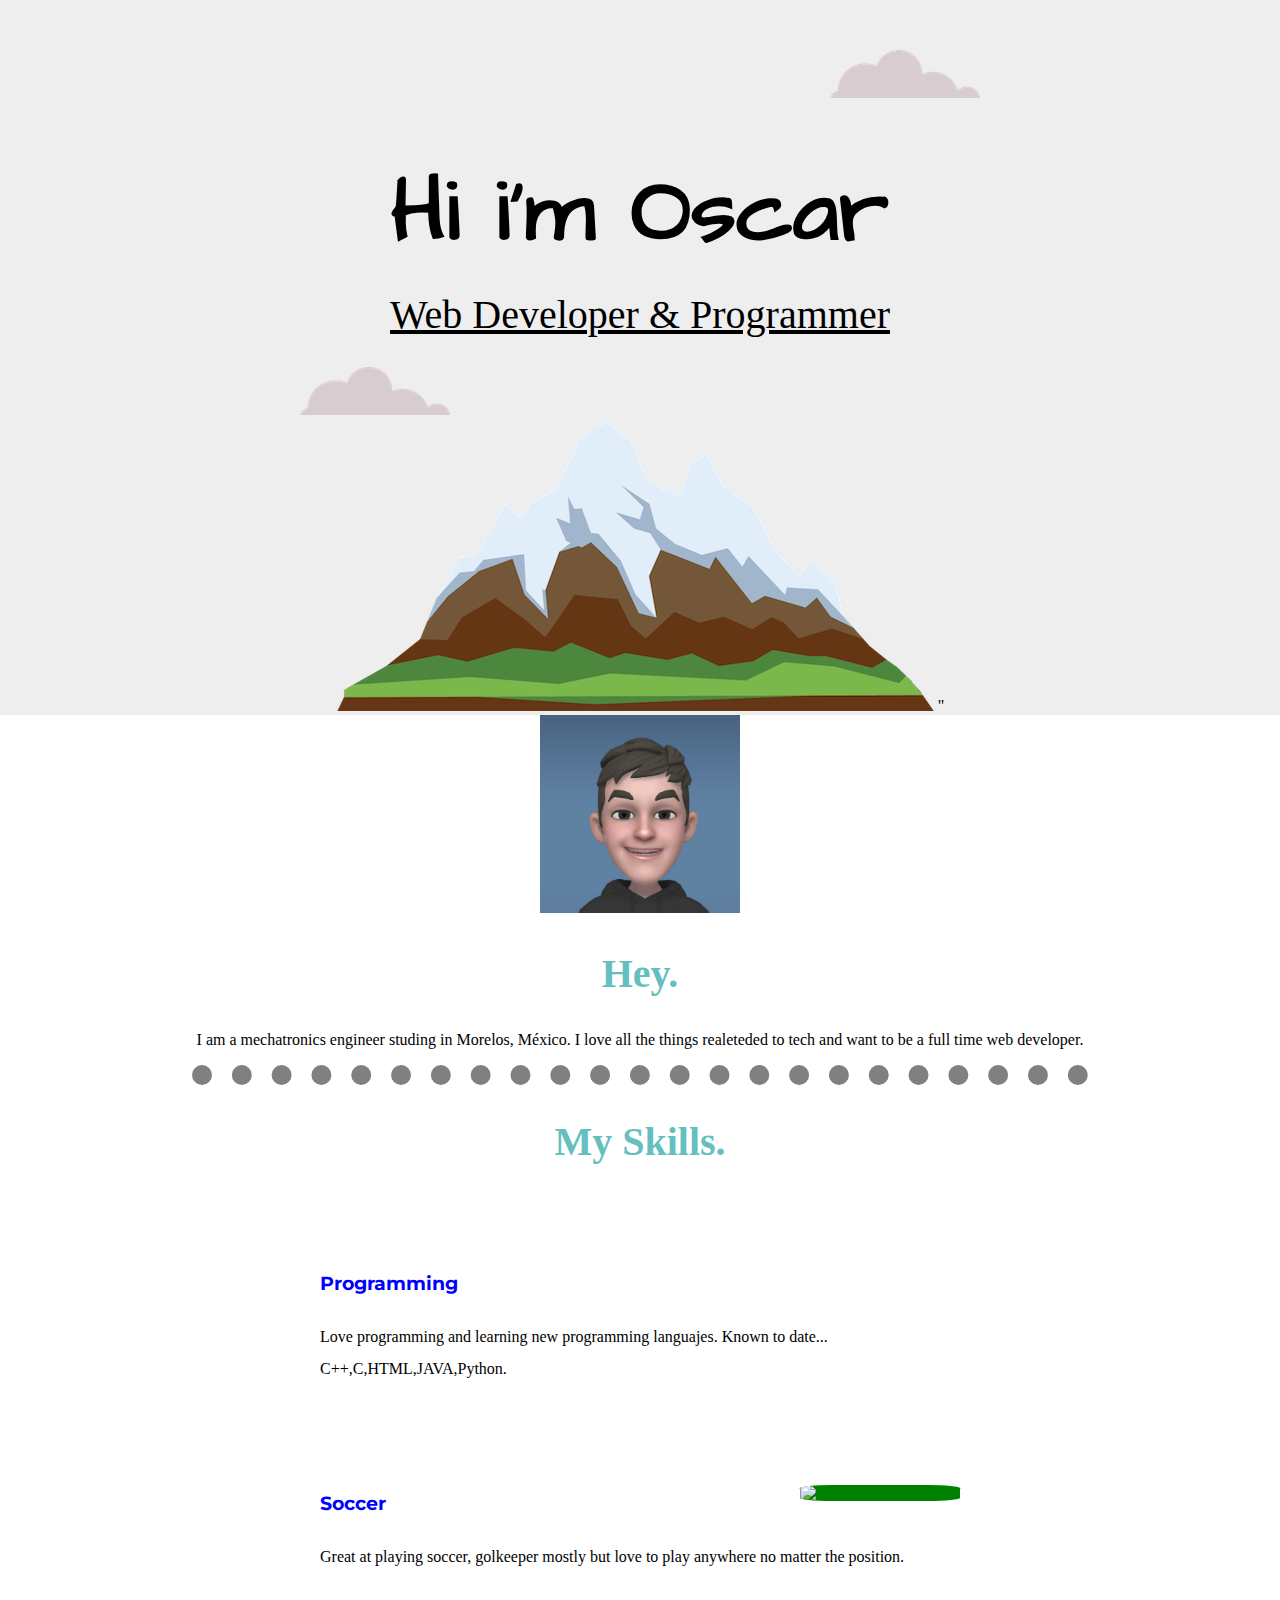
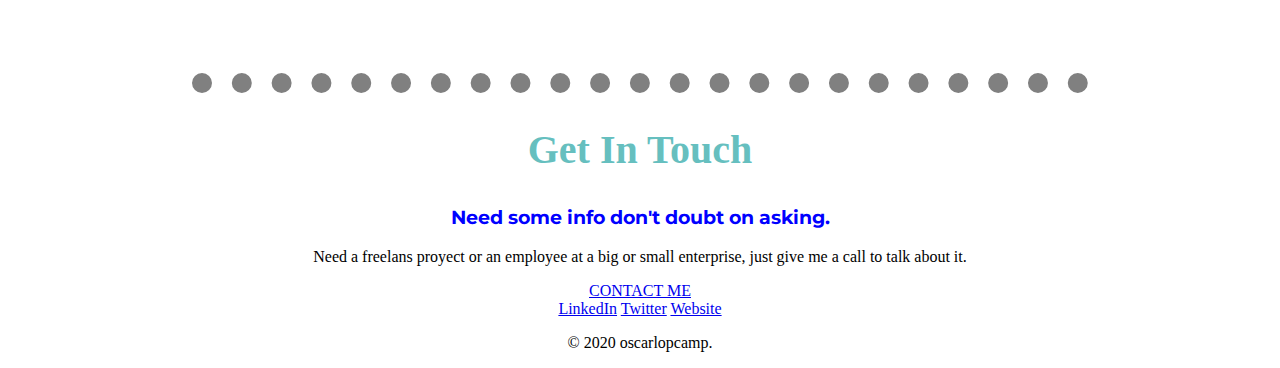
==== index.html @ 34454f8b "Add files via upload" ====
<!DOCTYPE html>
<html>

<head>
  <meta charset="utf-8">
  <title>Oscar Lopcamp</title>
  <link rel="stylesheet" href="css/styles.css">
  <link rel="icon" href="favicon.ico">
  <link href="https://fonts.googleapis.com/css2?family=Architects+Daughter&family=Montserrat:wght@300&display=swap" rel="stylesheet">
</head>

<body>
  <div class="top-container">
    <img class="top-cloud" src="images/cloud.png" alt="Cloud image">
    <h1>Hi i'm Oscar</h1>
    <p><span class="pro">Web Developer & Programmer</span></p>
    <img class="bottom-cloud" src="images/cloud.png" alt="Cloud image">
    <img src="images/mountain.png" alt="" moutain image">
    "
  </div>
  <div class="middle-container">
    <div class="profile">
      <img border-radius: 100%; width=200px src="images/yo.jpeg" alt="Oscar Lopez">
      <h2>Hey.</h2>
      <p>I am a mechatronics engineer studing in Morelos, México. I love all the things realeteded to tech and want to be a full time web developer.</p>
    </div>
    <hr>
    <div class="skills">
      <h2>My Skills.</h2>
      <div class="skill-row">
        <img width=200px; class="prog" src="https://media0.giphy.com/media/ksE9feSa2b4V2GYwY4/200w.webp?cid=ecf05e473e08d3bd7adc2fcfafd6dac296816e693a277c08&rid=200w.webp" alt="">
        <h3>Programming</h3>
        <p class="code-skill-des"></p>Love programming and learning new programming languajes. Known to date... C++,C,HTML,JAVA,Python.</p>
      </div>
      <div class="skill-row">
        <img width=200px; class="soccer" src="https://media0.giphy.com/media/M9IhNZtoduWVmjS6YB/200.webp?cid=ecf05e478524232e46df9426711e7355830ad58369588518&rid=200.webp">
        <h3>Soccer</h3>
        <p>Great at playing soccer, golkeeper mostly but love to play anywhere no matter the position.</p>
      </div>
    </div>
    <hr>
    <div class="contact-me">
      <h2>Get In Touch</h2>
      <h3>Need some info don't doubt on asking.</h3>
      <p>Need a freelans proyect or an employee at a big or small enterprise, just give me a call to talk about it.</p>
      <a class="btn" href="mailto:oscarlopcamp@hotmail.com">CONTACT ME</a>
      </div>
    </div>
  </div>


  <div class="bottom-container">
    <a class="footer-link" href="https://www.linkedin.com/">LinkedIn</a>
    <a class="footer-link" href="https://twitter.com/">Twitter</a>
    <a class="footer-link" href="https://www.appbrewery.co/">Website</a>
    <p>© 2020 oscarlopcamp.</p>
  </div>

</body>

</html>
---- css/styles.css ----
body{
  margin:0;
  text-align: center;
}

h1{
  margin:50px auto 0 auto;
  font-family: 'Architects Daughter', cursive;
  font-size: 562.5%;
}
h2{
  color: #66bfbf;
  font-size: 2.5rem;
}

h3{
  font-family: 'Montserrat', sans-serif;
  color: blue;
}
hr{
  border-style: dotted;
  width: 70%;
  border-bottom: 0;
  border-left: 0;
  border-right: 0;
  border-top-width: 20px;
}

.pro{
  text-decoration: underline;
  color: black;
  font-size: 2.5rem;
}

.top-container{
  background-color: #eeeeee;
  position: relative;
  padding-top: 100px;
  color: black;
}



.skill-row{
  width: 50%;
  margin: 100px auto 100px auto;
  line-height: 2;
  text-align: left;
}

.bottom-cloud{
  position: absolute;
  left: 300px;
  bottom: 300px;
}

.top-cloud{
  position: absolute;
  right: 300px;
  top:50px;
}

.prog{
  background-color: black;
  border-radius: 20%;
  width: 25%;
  float: left;
  margin-right: 30px;
}

.soccer{
  background-color: green;
  border-radius: 20%;
  width: 25%;
  float: right;
  margin-left: 30px;
}
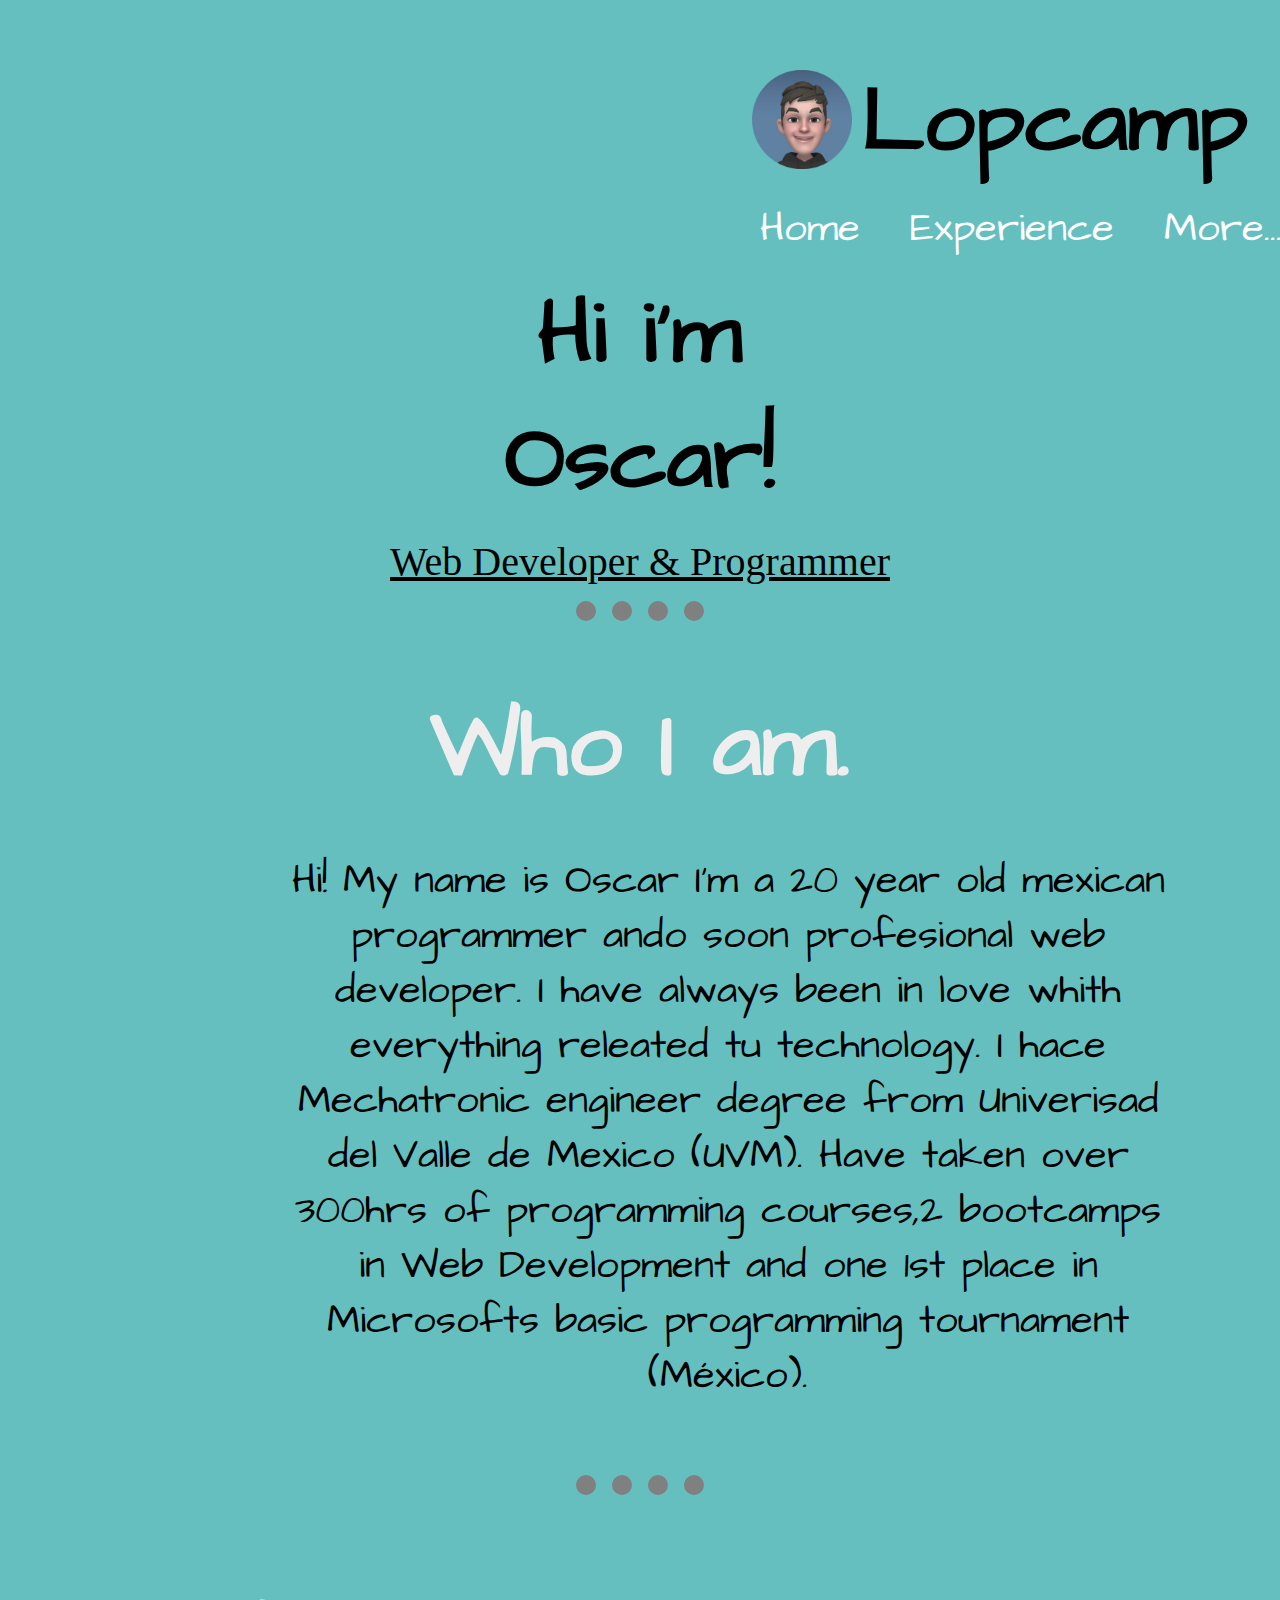
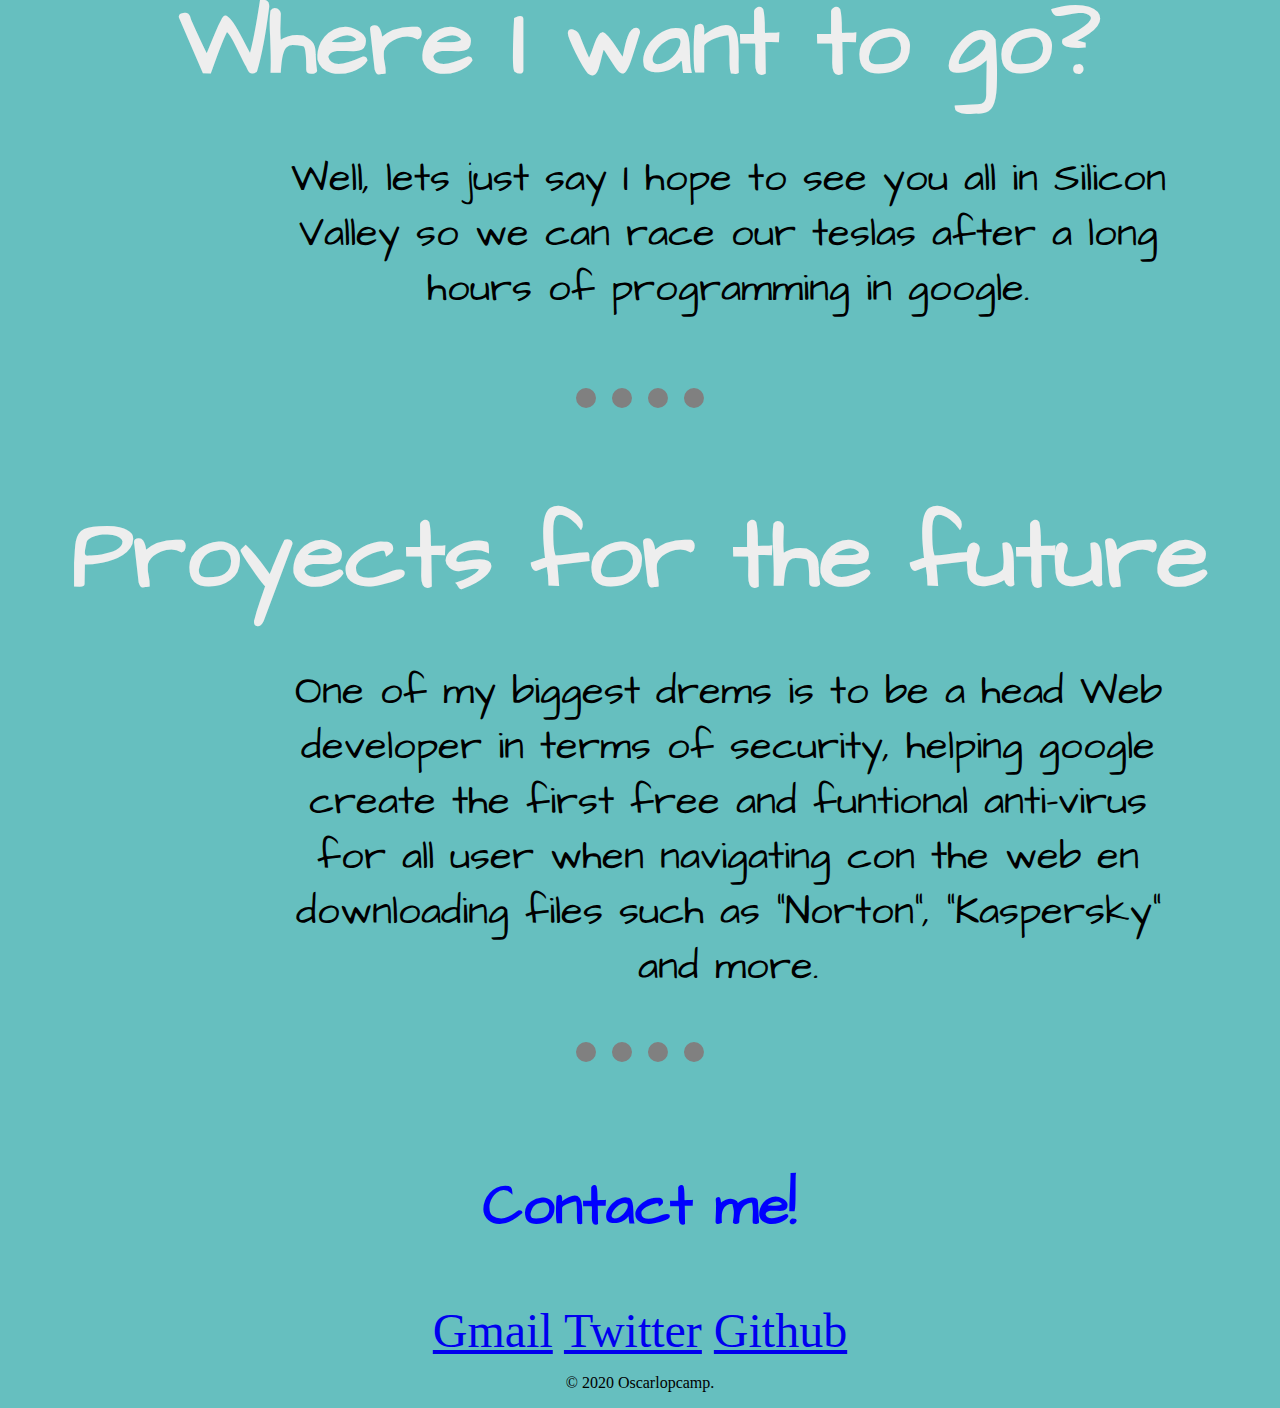
==== commit 1c1de0b8: "Add files via upload" ====
--- a/index.html
+++ b/index.html
@@ -10,51 +10,53 @@
 </head>
 
 <body>
+  <header>
+      <div class="container">
+      <img width="100px" src="images/yo.png" alt="Oscar Lopcamp">
+      <div id="title">
+      <h1 style="margin-top=0; margin-bottom:0;">Lopcamp</h1>
+      </div>
+      </div>
+      <nav>
+				<ul>
+					<li><a href="index.html">Home</a></li>
+					<li><a href="experience.html">Experience</a></li>
+					<li><a href="more.html">More...</a></li>
+				</ul>
+      </nav>
+      </header>
   <div class="top-container">
-    <img class="top-cloud" src="images/cloud.png" alt="Cloud image">
-    <h1>Hi i'm Oscar</h1>
+    <h1>Hi i'm <br>Oscar!</h1>
     <p><span class="pro">Web Developer & Programmer</span></p>
-    <img class="bottom-cloud" src="images/cloud.png" alt="Cloud image">
-    <img src="images/mountain.png" alt="" moutain image">
-    "
   </div>
+  <hr>
   <div class="middle-container">
     <div class="profile">
-      <img border-radius: 100%; width=200px src="images/yo.jpeg" alt="Oscar Lopez">
-      <h2>Hey.</h2>
-      <p>I am a mechatronics engineer studing in Morelos, México. I love all the things realeteded to tech and want to be a full time web developer.</p>
+      <h2>Who I am.</h2>
+      <p>Hi! My name is Oscar I'm a 20 year old mexican programmer ando soon profesional web developer. I have always been in love whith everything releated tu technology.
+        I hace Mechatronic engineer degree from Univerisad del Valle de Mexico (UVM). Have taken over 300hrs of programming courses,2 bootcamps in Web Development and one
+        1st place in Microsofts basic programming tournament (México).</p>
     </div>
     <hr>
-    <div class="skills">
-      <h2>My Skills.</h2>
-      <div class="skill-row">
-        <img width=200px; class="prog" src="https://media0.giphy.com/media/ksE9feSa2b4V2GYwY4/200w.webp?cid=ecf05e473e08d3bd7adc2fcfafd6dac296816e693a277c08&rid=200w.webp" alt="">
-        <h3>Programming</h3>
-        <p class="code-skill-des"></p>Love programming and learning new programming languajes. Known to date... C++,C,HTML,JAVA,Python.</p>
-      </div>
-      <div class="skill-row">
-        <img width=200px; class="soccer" src="https://media0.giphy.com/media/M9IhNZtoduWVmjS6YB/200.webp?cid=ecf05e478524232e46df9426711e7355830ad58369588518&rid=200.webp">
-        <h3>Soccer</h3>
-        <p>Great at playing soccer, golkeeper mostly but love to play anywhere no matter the position.</p>
-      </div>
+    <div class="profile">
+      <h2>Where I want to go?</h2>
+      <p>Well, lets just say I hope to see you all in Silicon Valley so we can race our teslas after a long hours of programming in google.</p>
     </div>
     <hr>
-    <div class="contact-me">
-      <h2>Get In Touch</h2>
-      <h3>Need some info don't doubt on asking.</h3>
-      <p>Need a freelans proyect or an employee at a big or small enterprise, just give me a call to talk about it.</p>
-      <a class="btn" href="mailto:oscarlopcamp@hotmail.com">CONTACT ME</a>
-      </div>
+    <div class="profile">
+      <h2>Proyects for the future</h2>
+      <p>One of my biggest drems is to be a head Web developer in terms of security, helping google create the first free and funtional anti-virus for all user when navigating con the web en downloading
+        files such as "Norton", "Kaspersky" and more.</p>
     </div>
-  </div>
-
-
-  <div class="bottom-container">
-    <a class="footer-link" href="https://www.linkedin.com/">LinkedIn</a>
-    <a class="footer-link" href="https://twitter.com/">Twitter</a>
-    <a class="footer-link" href="https://www.appbrewery.co/">Website</a>
-    <p>© 2020 oscarlopcamp.</p>
-  </div>
+    </div>
+    <hr>
+    <footer class="contact-me">
+        <h3>Contact me!</h3>
+        <a class="btn"  href="mailto:alexlopcamp@gmail.com">Gmail</a>
+        <a target="_blank"href="https://twitter.com/oscarlopcamp">Twitter</a>
+        <a target="_blank" href="https://github.com/oscarlopcamp">Github</a>
+        <p>&copy 2020 Oscarlopcamp.</p>
+      </footer>
 
 </body>
 
--- a/css/styles.css
+++ b/css/styles.css
@@ -1,30 +1,65 @@
+
 
 body{
   margin:0;
-  text-align: center;
+  padding: 0;
+  border: 0;
+  background-color: #66bfbf;
+}
+
+
+
+header img{
+	float: left;
+	padding:10px ;
+  padding-left: 47rem;
+}
+nav{
+  padding-left: 45rem;
+}
+nav a{
+	color: #fff;
+	text-decoration: none;
+	font-size: 40px;
+  font-family: 'Architects Daughter', cursive;
+}
+nav ul{
+	display:flex;
+  list-style:none;
+
+}
+nav li{
+	padding-right: 50px;
+}
+nav h2{
+  font-size: 2.5rem;
 }
 
 h1{
-  margin:50px auto 0 auto;
   font-family: 'Architects Daughter', cursive;
   font-size: 562.5%;
 }
 h2{
-  color: #66bfbf;
-  font-size: 2.5rem;
+  font-family: 'Architects Daughter', cursive;
+  color: #eee;
+  text-align: center;
+  margin: 0;
 }
 
 h3{
-  font-family: 'Montserrat', sans-serif;
+  background-color: #66bfbf;
+  font-family: 'Architects Daughter', cursive;
   color: blue;
 }
 hr{
   border-style: dotted;
-  width: 70%;
+  width: 10%;
   border-bottom: 0;
   border-left: 0;
   border-right: 0;
   border-top-width: 20px;
+  padding-top: 40px;
+  padding-bottom: 10px;
 }
 
 .pro{
@@ -34,45 +69,65 @@
 }
 
 .top-container{
-  background-color: #eeeeee;
   position: relative;
   padding-top: 100px;
   color: black;
+  text-align: center;
+  margin: 0;
+  padding: 0;
+}
+.top-container h1{
+  margin: 0;
+}
+
+.middle-container p{
+  background-color: #66bfbf;
+  font-family: 'Architects Daughter', cursive;
+  padding: 1em 7em 1em 7em;
+  width: 70%;
+  text-align: center;
+  font-size: 2.5rem;
+  margin: 0;
+}
+.middle-container{
+  font-size: 4rem;
 }
 
 
-
-.skill-row{
-  width: 50%;
-  margin: 100px auto 100px auto;
-  line-height: 2;
-  text-align: left;
+.contact-me{
+  text-align: center;
+  font-size: 3rem;
 }
-
-.bottom-cloud{
-  position: absolute;
-  left: 300px;
-  bottom: 300px;
+.contact-me p{
+  font-size: 1rem;
 }
-
-.top-cloud{
-  position: absolute;
-  right: 300px;
-  top:50px;
+@media(max-width: 768px){
+  header {
+    padding: 0;
+    text-align: center;
+  }
+  header img{
+    float: none;
+    padding: 10px 0 0 0;
+    width: 200px
+  }
+  nav{
+    padding: 0;
+    text-align: center;
+  }
+  nav ul{
+    text-align: center;
+    padding: 6rem;
+  }
+  nav il{
+    text-align: center;
+    padding: 0;
+  }
+  .middle-container p{
+    padding: 3em;
+    text-align: center;
+  }
+  #title{
+    padding-top:1px;
+  }
 }
-
-.prog{
-  background-color: black;
-  border-radius: 20%;
-  width: 25%;
-  float: left;
-  margin-right: 30px;
-}
-
-.soccer{
-  background-color: green;
-  border-radius: 20%;
-  width: 25%;
-  float: right;
-  margin-left: 30px;
-}
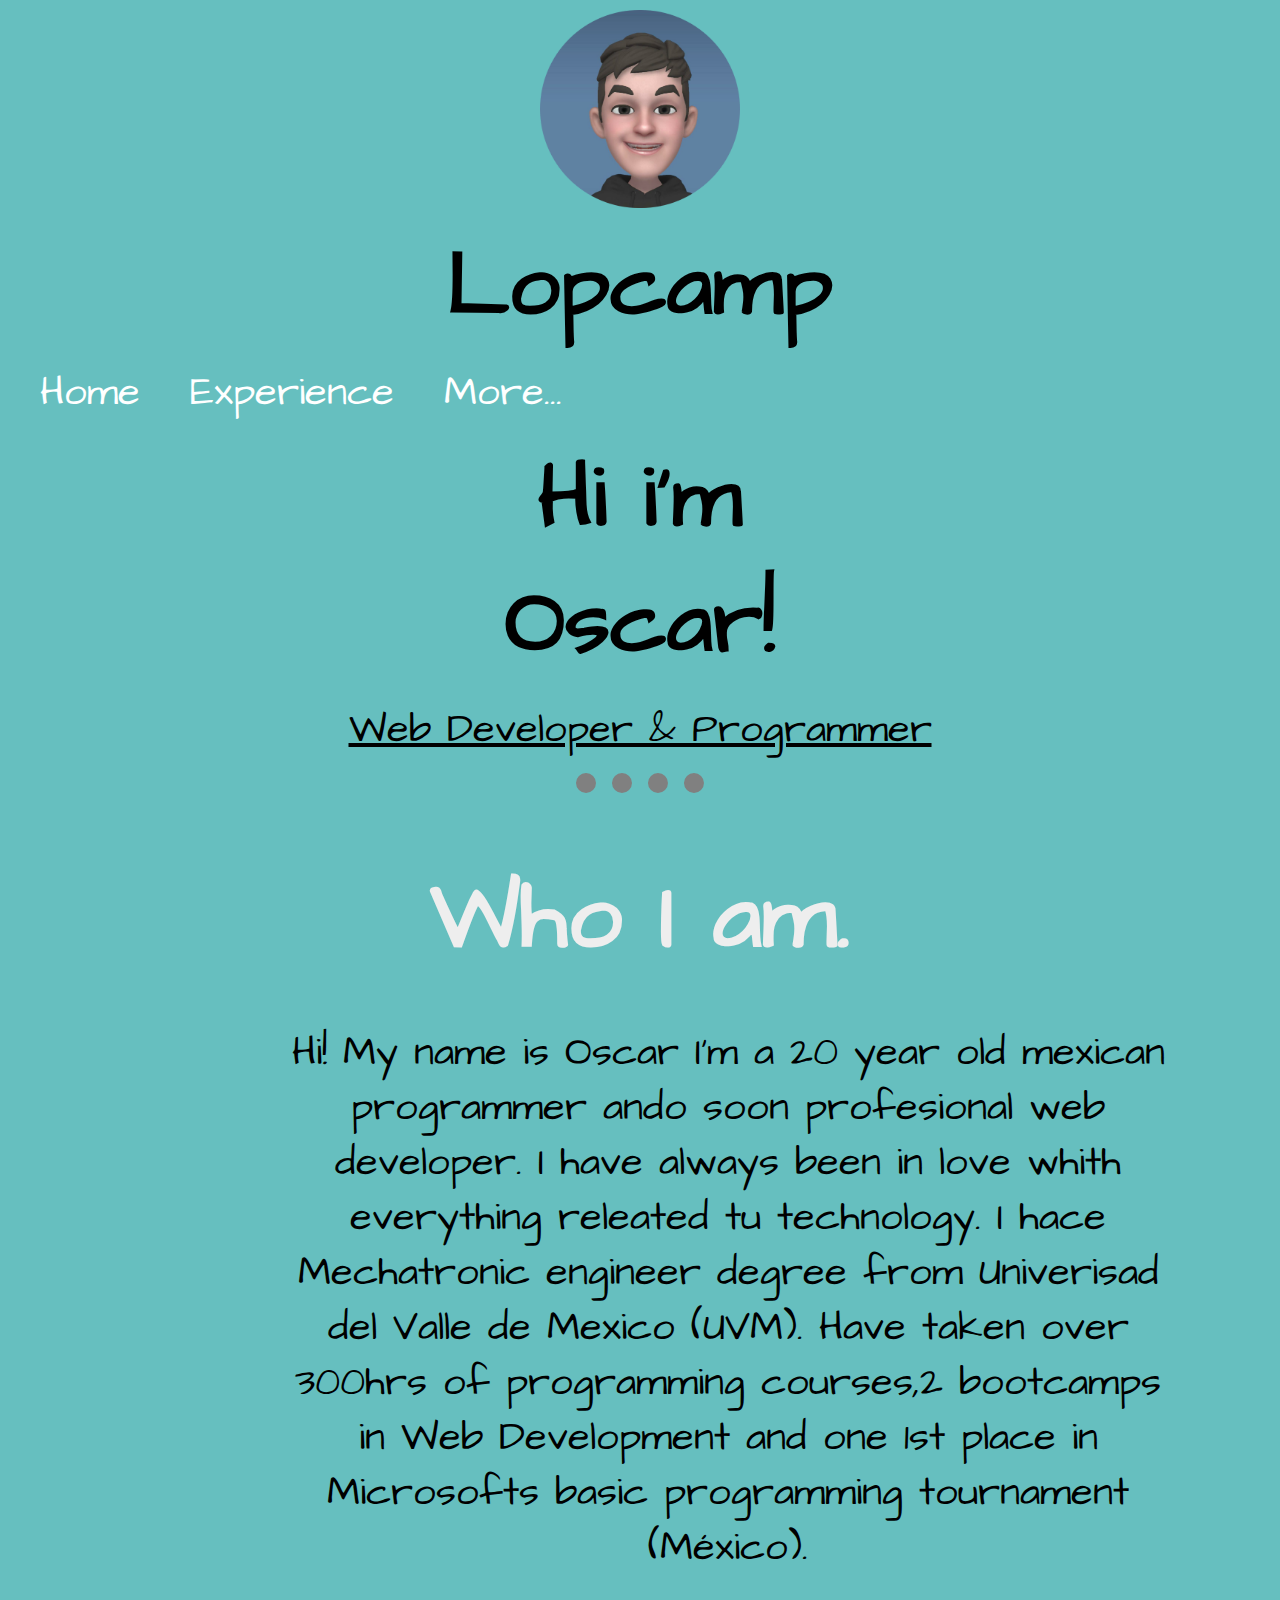
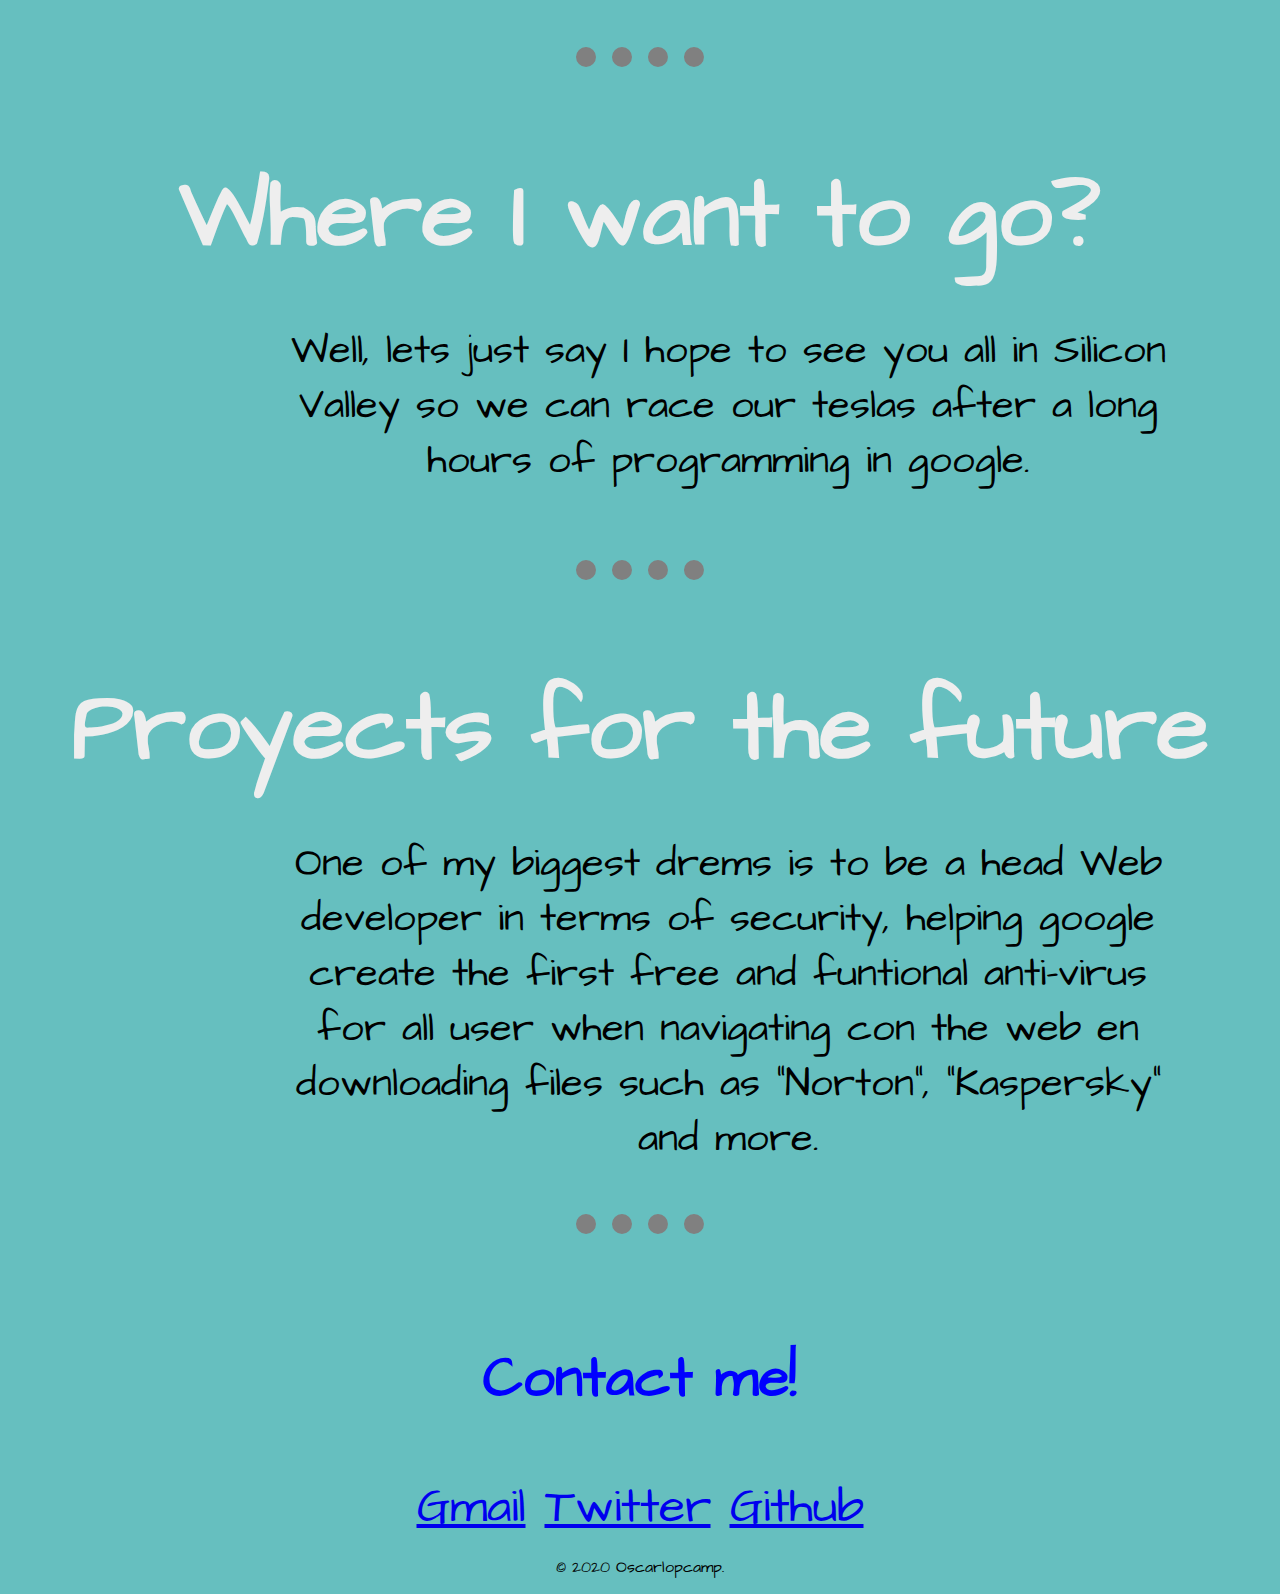
==== commit 9b8a1d78: "Add files via upload" ====
--- a/index.html
+++ b/index.html
@@ -3,7 +3,7 @@
 
 <head>
   <meta charset="utf-8">
-  <title>Oscar Lopcamp</title>
+  <title>Oscar Lopcamp | Home</title>
   <link rel="stylesheet" href="css/styles.css">
   <link rel="icon" href="favicon.ico">
   <link href="https://fonts.googleapis.com/css2?family=Architects+Daughter&family=Montserrat:wght@300&display=swap" rel="stylesheet">
@@ -12,12 +12,10 @@
 <body>
   <header>
       <div class="container">
-      <img width="100px" src="images/yo.png" alt="Oscar Lopcamp">
-      <div id="title">
+      <img width="200px" src="images/yo.png" alt="Oscar Lopcamp">
       <h1 style="margin-top=0; margin-bottom:0;">Lopcamp</h1>
       </div>
-      </div>
-      <nav>
+      <nav class="center">
 				<ul>
 					<li><a href="index.html">Home</a></li>
 					<li><a href="experience.html">Experience</a></li>
--- a/css/styles.css
+++ b/css/styles.css
@@ -5,28 +5,28 @@
   padding: 0;
   border: 0;
   background-color: #66bfbf;
+  text-align: center;
+  font-family: 'Architects Daughter', cursive;
 }
 
-
+.container{
+  text-align: center;
+  margin: 0;
+}
 
 header img{
-	float: left;
+margin: 0;
 	padding:10px ;
-  padding-left: 47rem;
 }
-nav{
-  padding-left: 45rem;
-}
+
 nav a{
 	color: #fff;
 	text-decoration: none;
 	font-size: 40px;
-  font-family: 'Architects Daughter', cursive;
 }
 nav ul{
 	display:flex;
   list-style:none;
-
 }
 nav li{
 	padding-right: 50px;
@@ -36,19 +36,16 @@
 }
 
 h1{
-  font-family: 'Architects Daughter', cursive;
   font-size: 562.5%;
+  margin: 0;
 }
 h2{
-  font-family: 'Architects Daughter', cursive;
   color: #eee;
-  text-align: center;
   margin: 0;
 }
 
 h3{
   background-color: #66bfbf;
-  font-family: 'Architects Daughter', cursive;
   color: blue;
 }
 hr{
@@ -72,7 +69,6 @@
   position: relative;
   padding-top: 100px;
   color: black;
-  text-align: center;
   margin: 0;
   padding: 0;
 }
@@ -82,10 +78,8 @@
 
 .middle-container p{
   background-color: #66bfbf;
-  font-family: 'Architects Daughter', cursive;
   padding: 1em 7em 1em 7em;
   width: 70%;
-  text-align: center;
   font-size: 2.5rem;
   margin: 0;
 }
@@ -95,7 +89,6 @@
 
 
 .contact-me{
-  text-align: center;
   font-size: 3rem;
 }
 .contact-me p{
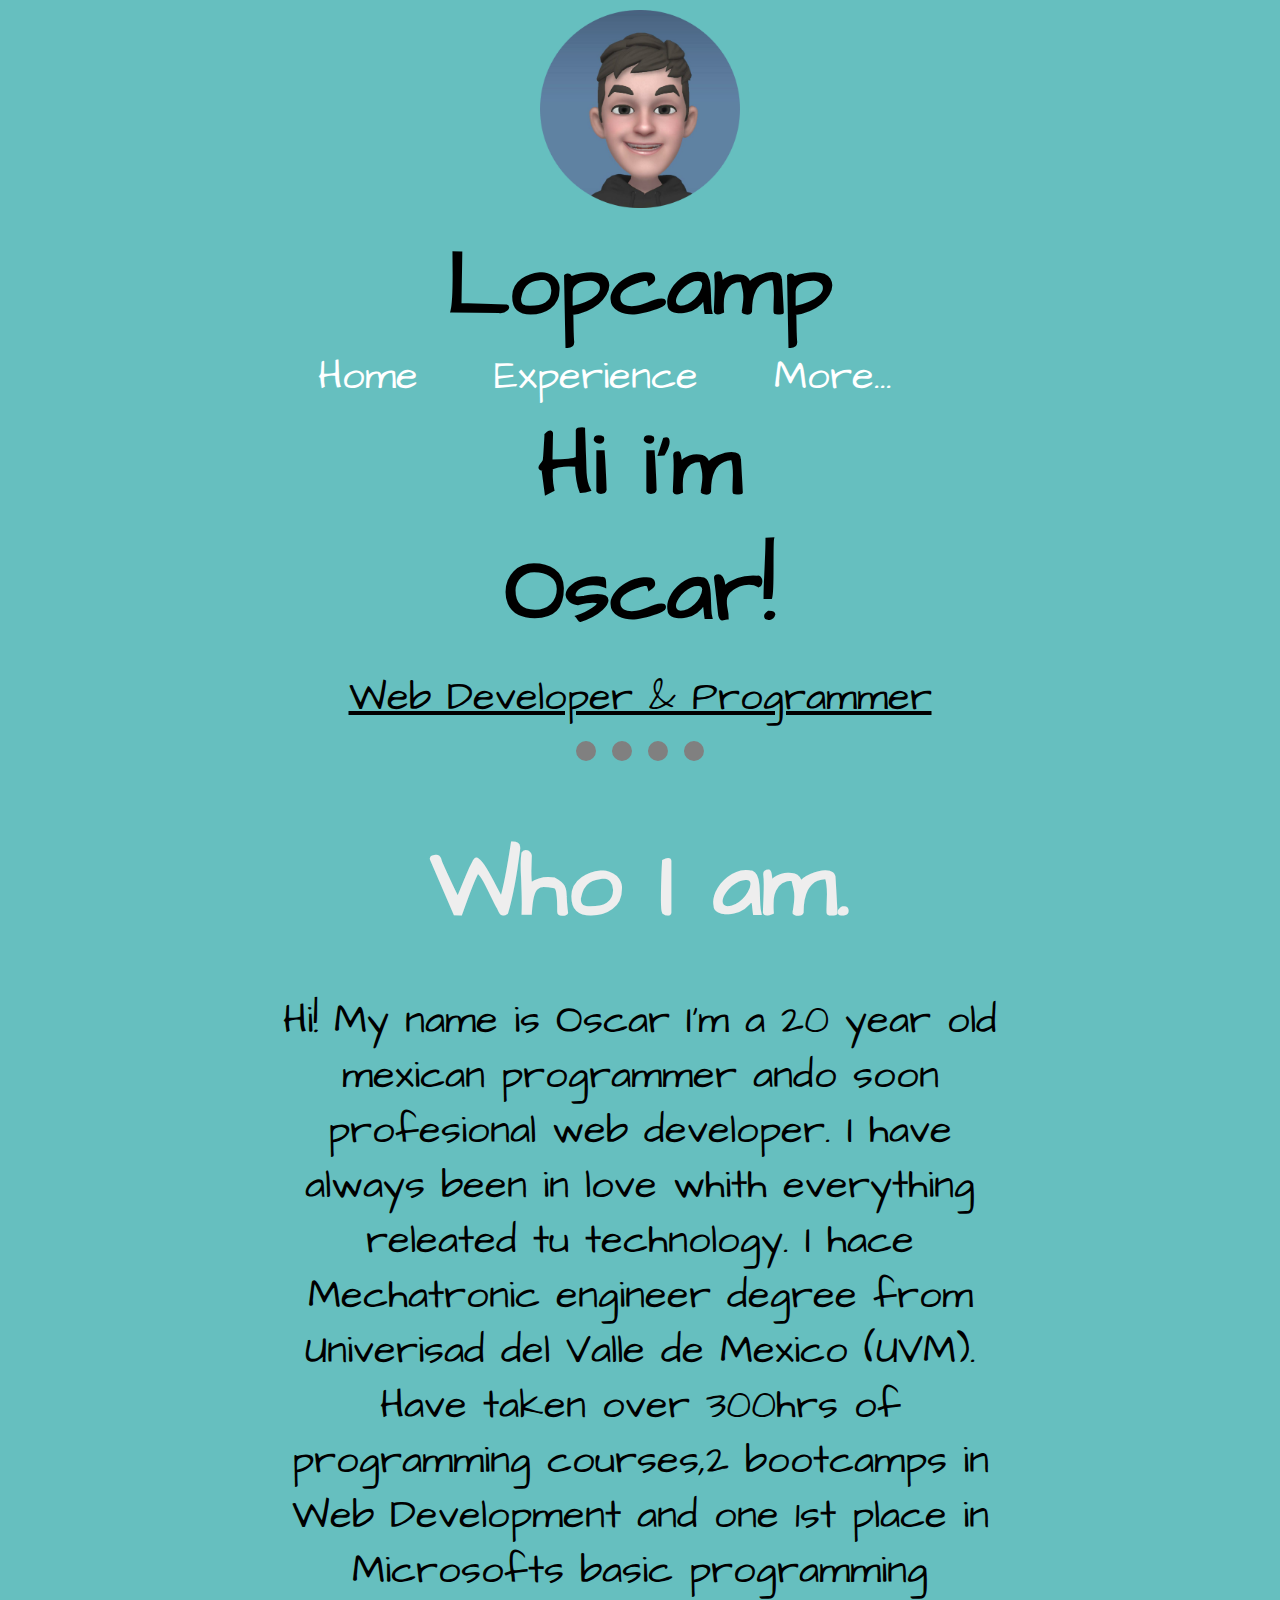
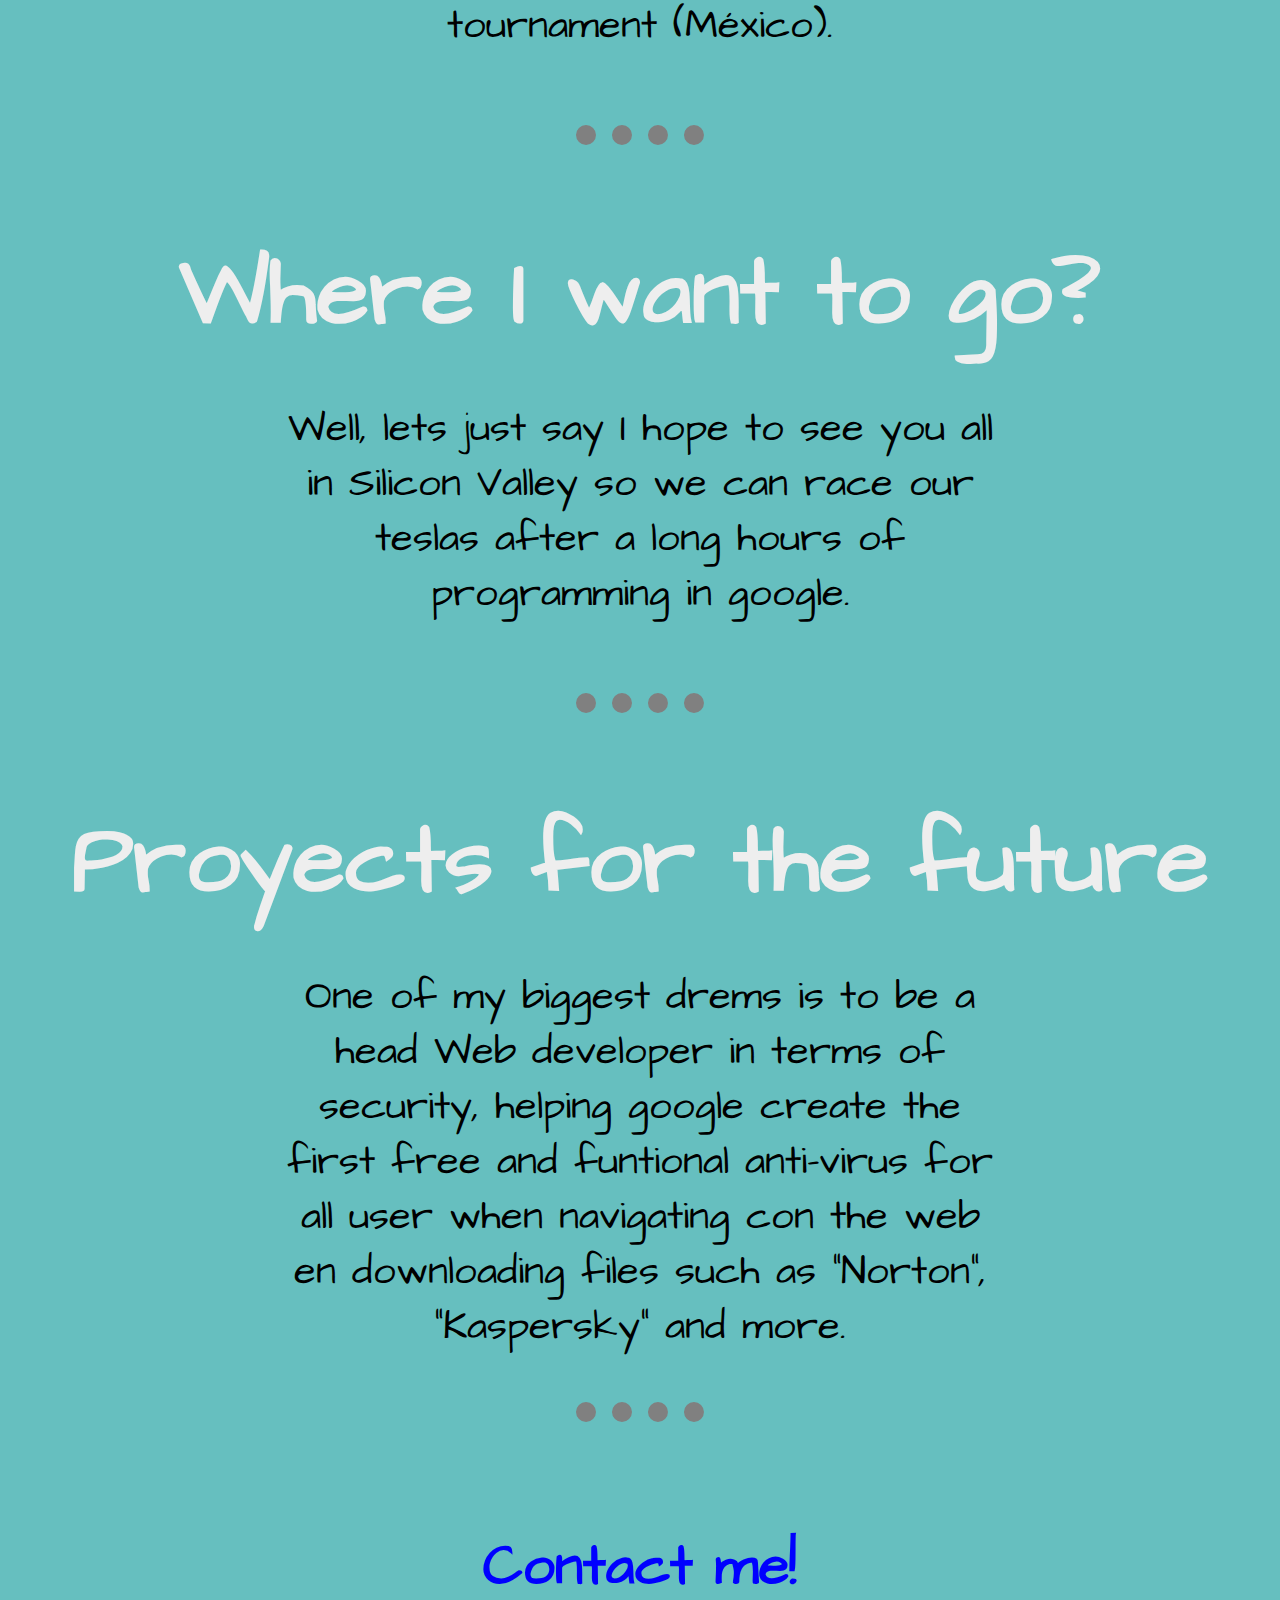
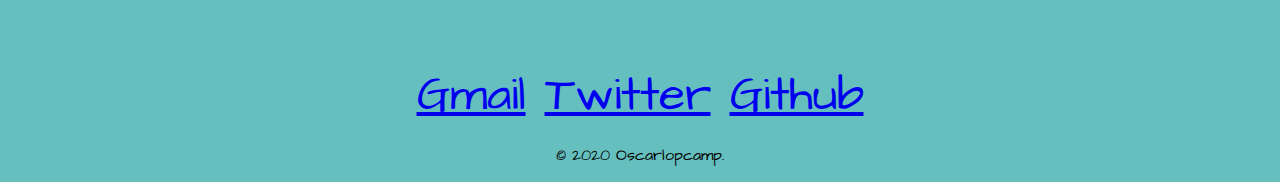
==== commit 80693262: "Add files via upload" ====
--- a/index.html
+++ b/index.html
@@ -16,11 +16,11 @@
       <h1 style="margin-top=0; margin-bottom:0;">Lopcamp</h1>
       </div>
       <nav class="center">
-				<ul>
-					<li><a href="index.html">Home</a></li>
-					<li><a href="experience.html">Experience</a></li>
-					<li><a href="more.html">More...</a></li>
-				</ul>
+
+					<a href="index.html">Home</a>
+					<a href="experience.html">Experience</a>
+					<a href="more.html">More...</a>
+
       </nav>
       </header>
   <div class="top-container">
--- a/css/styles.css
+++ b/css/styles.css
@@ -20,17 +20,13 @@
 }
 
 nav a{
+  text-align: center;
 	color: #fff;
 	text-decoration: none;
 	font-size: 40px;
+  padding-right: 70px;
 }
-nav ul{
-	display:flex;
-  list-style:none;
-}
-nav li{
-	padding-right: 50px;
-}
+
 nav h2{
   font-size: 2.5rem;
 }
@@ -79,9 +75,9 @@
 .middle-container p{
   background-color: #66bfbf;
   padding: 1em 7em 1em 7em;
-  width: 70%;
   font-size: 2.5rem;
   margin: 0;
+  width: auto;
 }
 .middle-container{
   font-size: 4rem;
@@ -94,33 +90,3 @@
 .contact-me p{
   font-size: 1rem;
 }
-@media(max-width: 768px){
-  header {
-    padding: 0;
-    text-align: center;
-  }
-  header img{
-    float: none;
-    padding: 10px 0 0 0;
-    width: 200px
-  }
-  nav{
-    padding: 0;
-    text-align: center;
-  }
-  nav ul{
-    text-align: center;
-    padding: 6rem;
-  }
-  nav il{
-    text-align: center;
-    padding: 0;
-  }
-  .middle-container p{
-    padding: 3em;
-    text-align: center;
-  }
-  #title{
-    padding-top:1px;
-  }
-}
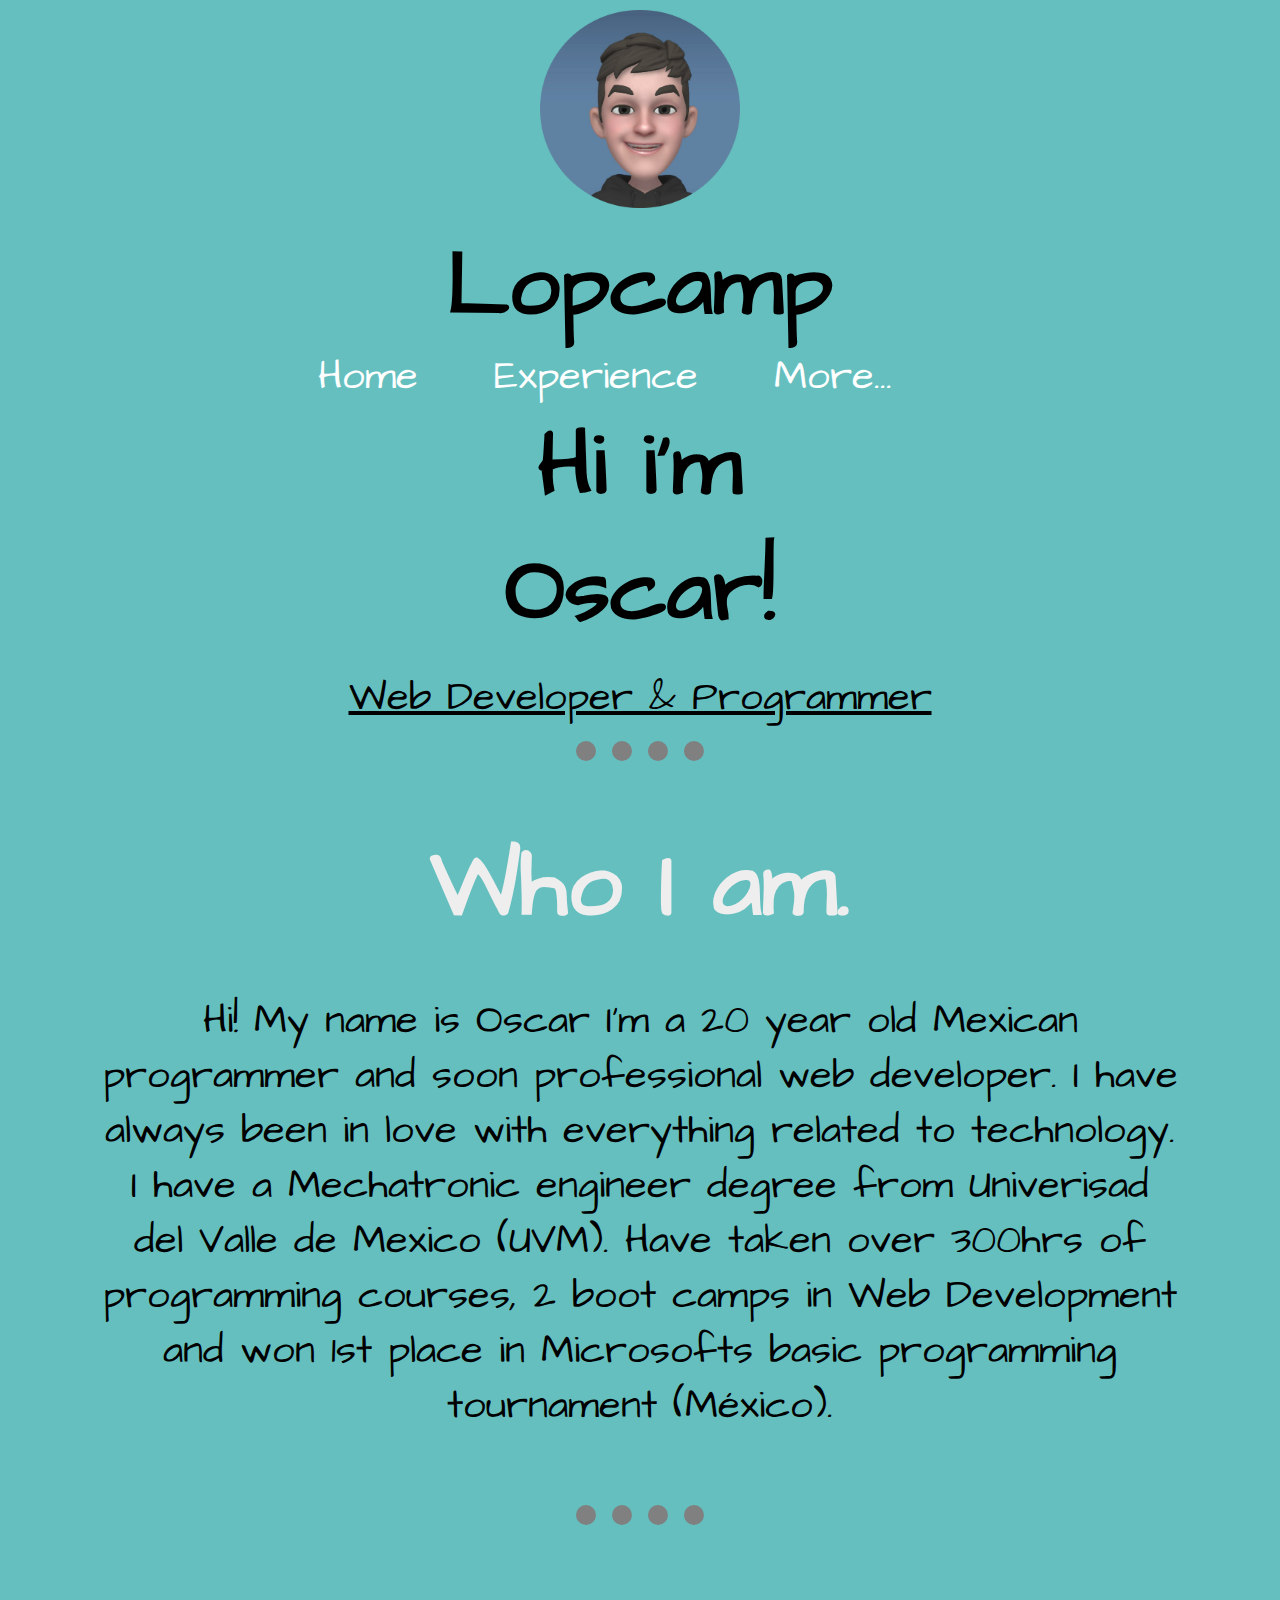
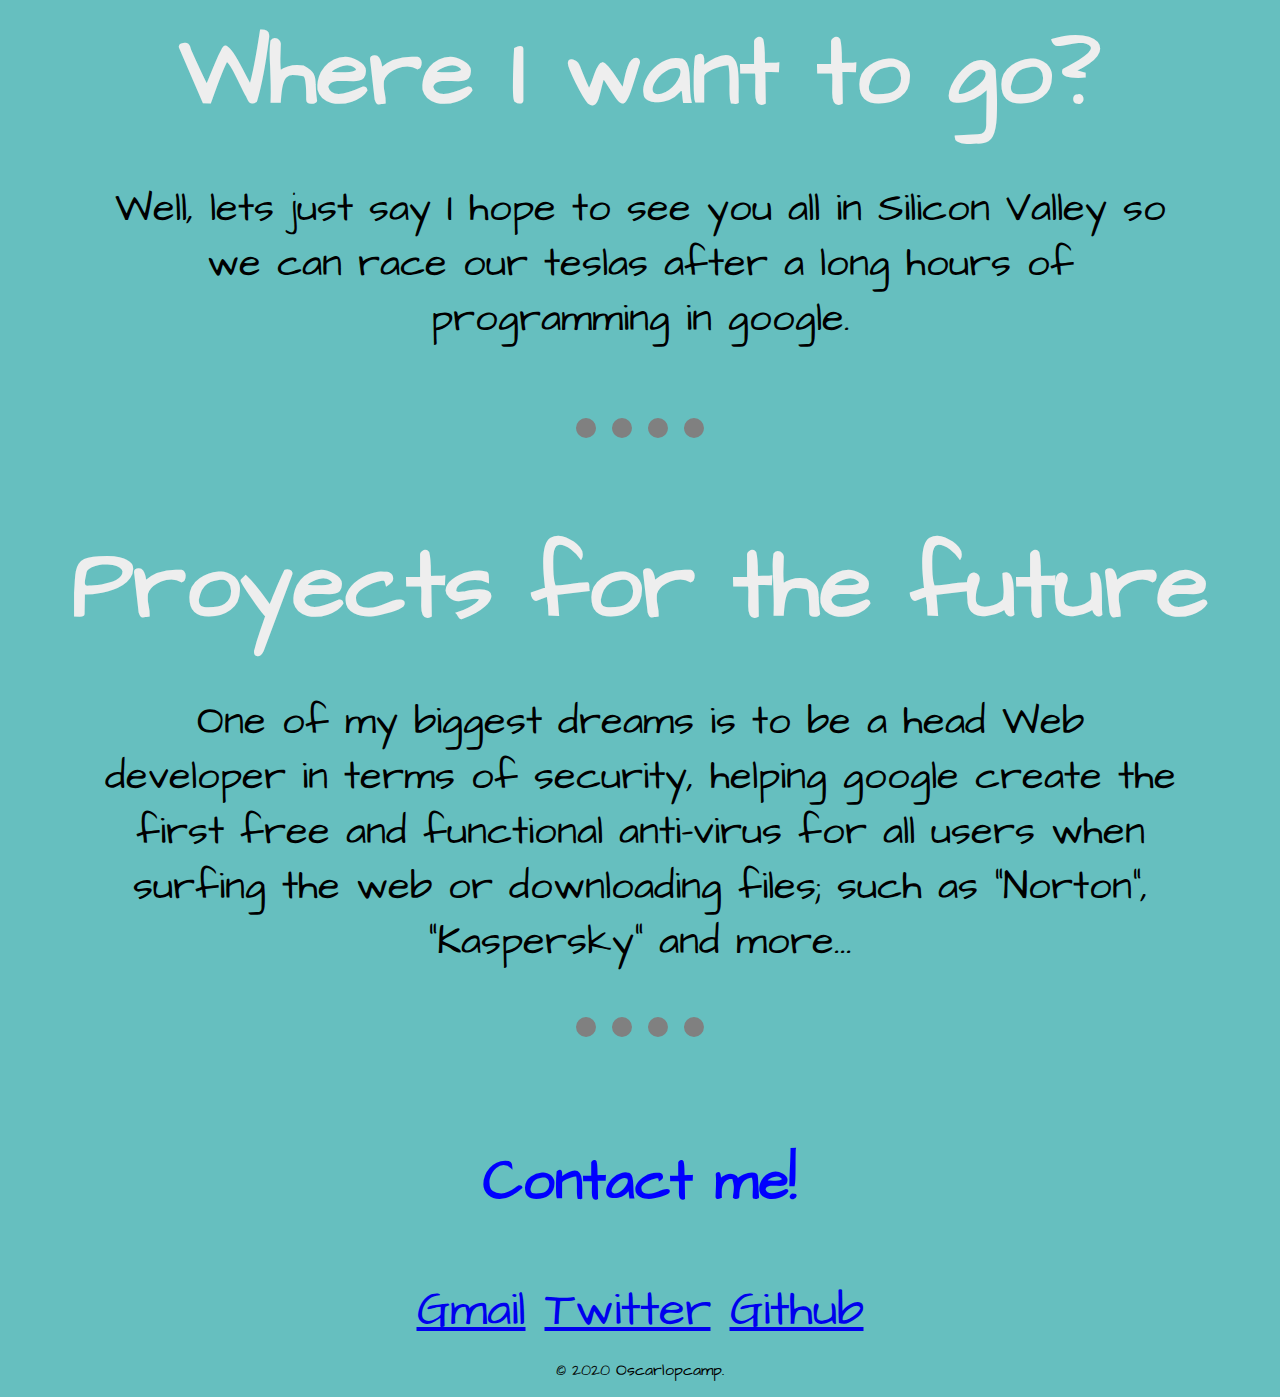
==== commit e1cddb04: "Add files via upload" ====
--- a/index.html
+++ b/index.html
@@ -31,9 +31,7 @@
   <div class="middle-container">
     <div class="profile">
       <h2>Who I am.</h2>
-      <p>Hi! My name is Oscar I'm a 20 year old mexican programmer ando soon profesional web developer. I have always been in love whith everything releated tu technology.
-        I hace Mechatronic engineer degree from Univerisad del Valle de Mexico (UVM). Have taken over 300hrs of programming courses,2 bootcamps in Web Development and one
-        1st place in Microsofts basic programming tournament (México).</p>
+      <p>Hi! My name is Oscar I'm a 20 year old Mexican programmer and soon professional web developer. I have always been in love with everything related to technology. I have a Mechatronic engineer degree from Univerisad del Valle de Mexico (UVM). Have taken over 300hrs of programming courses, 2 boot camps in Web Development and won 1st place in Microsofts basic programming tournament (México).</p>
     </div>
     <hr>
     <div class="profile">
@@ -43,8 +41,7 @@
     <hr>
     <div class="profile">
       <h2>Proyects for the future</h2>
-      <p>One of my biggest drems is to be a head Web developer in terms of security, helping google create the first free and funtional anti-virus for all user when navigating con the web en downloading
-        files such as "Norton", "Kaspersky" and more.</p>
+      <p>One of my biggest dreams is to be a head Web developer in terms of security, helping google create the first free and functional anti-virus for all users when surfing the web or downloading files; such as "Norton", "Kaspersky" and more...</p>
     </div>
     </div>
     <hr>
--- a/css/styles.css
+++ b/css/styles.css
@@ -74,7 +74,7 @@
 
 .middle-container p{
   background-color: #66bfbf;
-  padding: 1em 7em 1em 7em;
+  padding: 1em 100px 1em 100px;
   font-size: 2.5rem;
   margin: 0;
   width: auto;
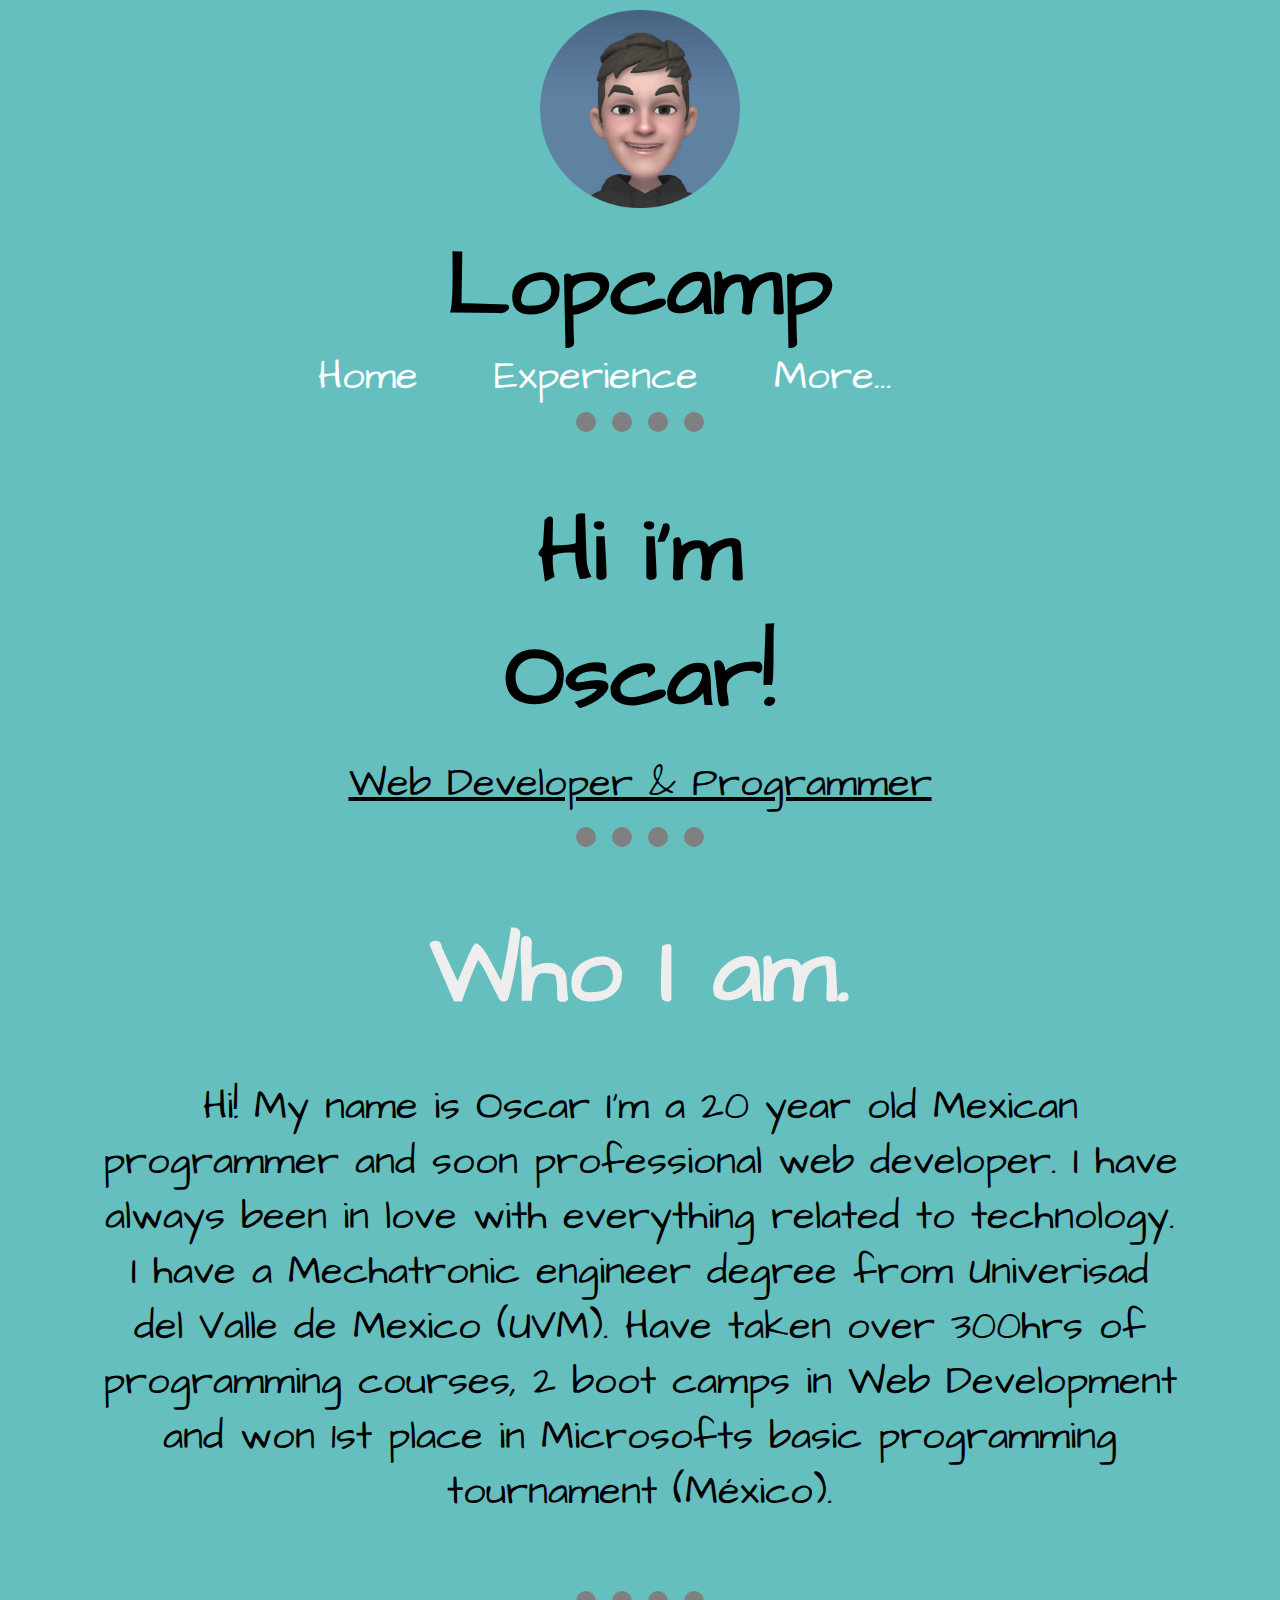
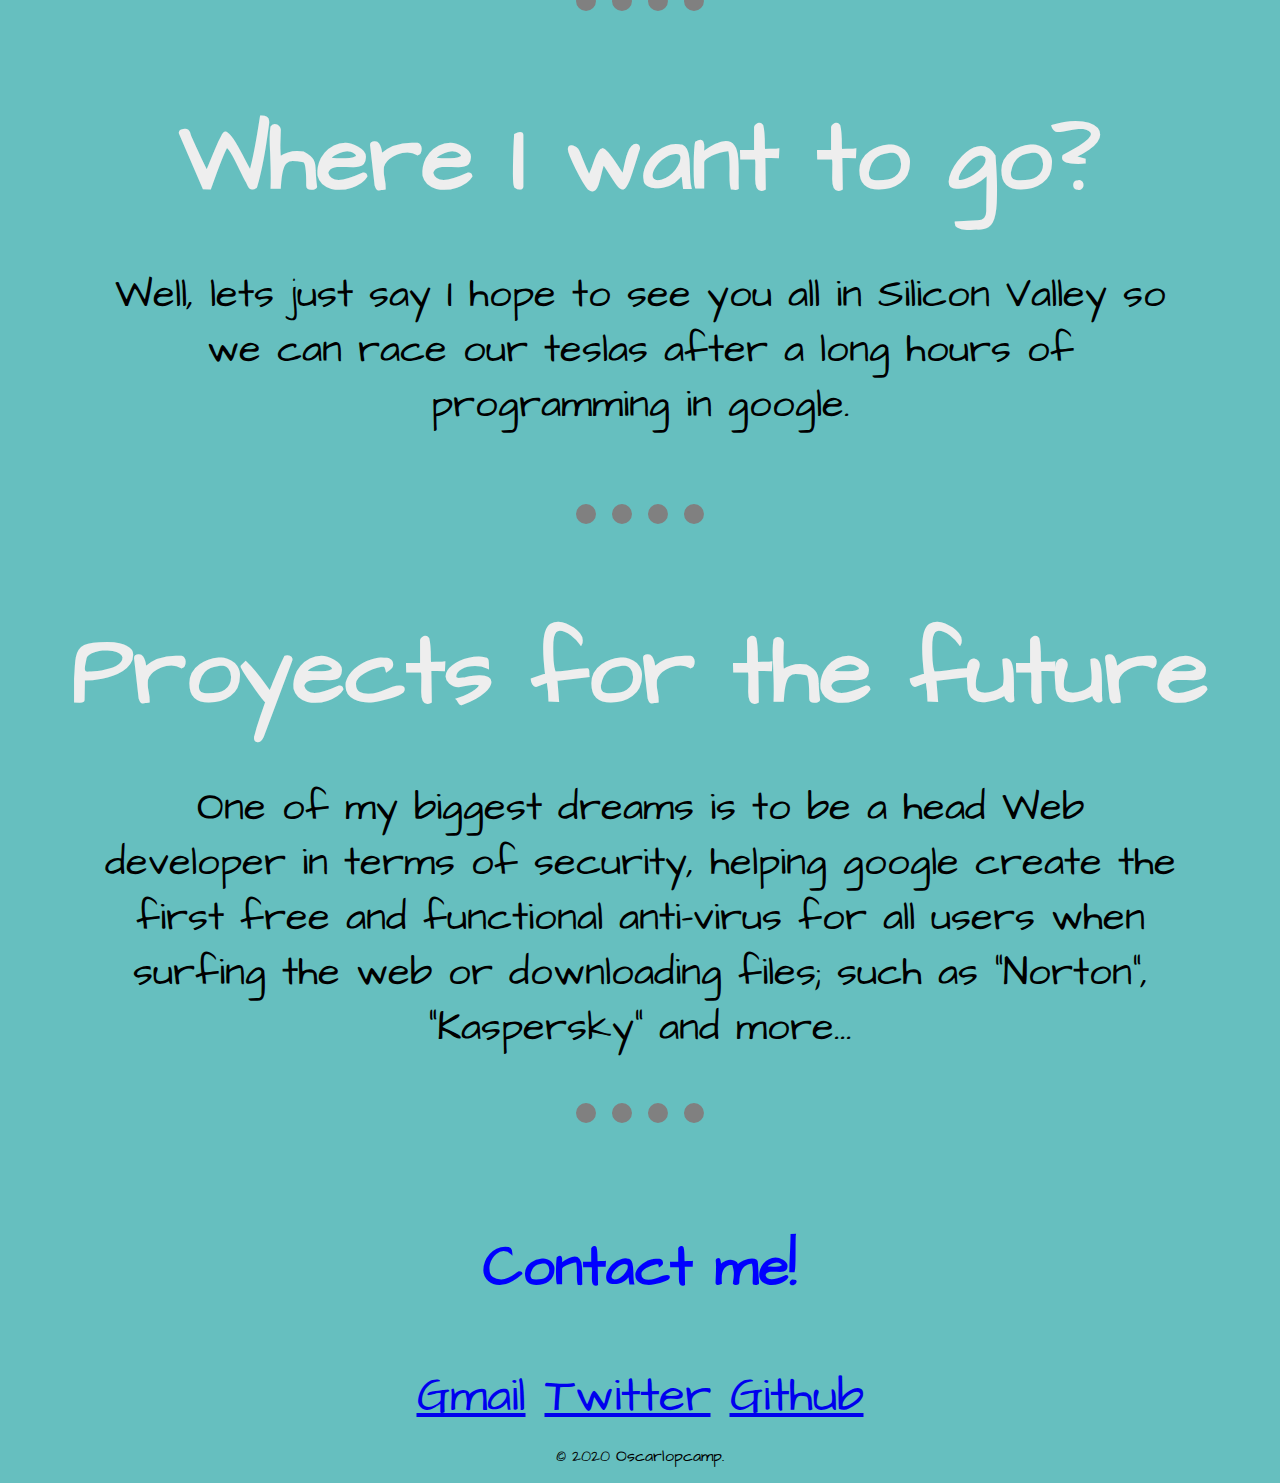
==== commit 9a031980: "Add files via upload" ====
--- a/index.html
+++ b/index.html
@@ -22,6 +22,7 @@
 					<a href="more.html">More...</a>
 
       </nav>
+      <hr>
       </header>
   <div class="top-container">
     <h1>Hi i'm <br>Oscar!</h1>
